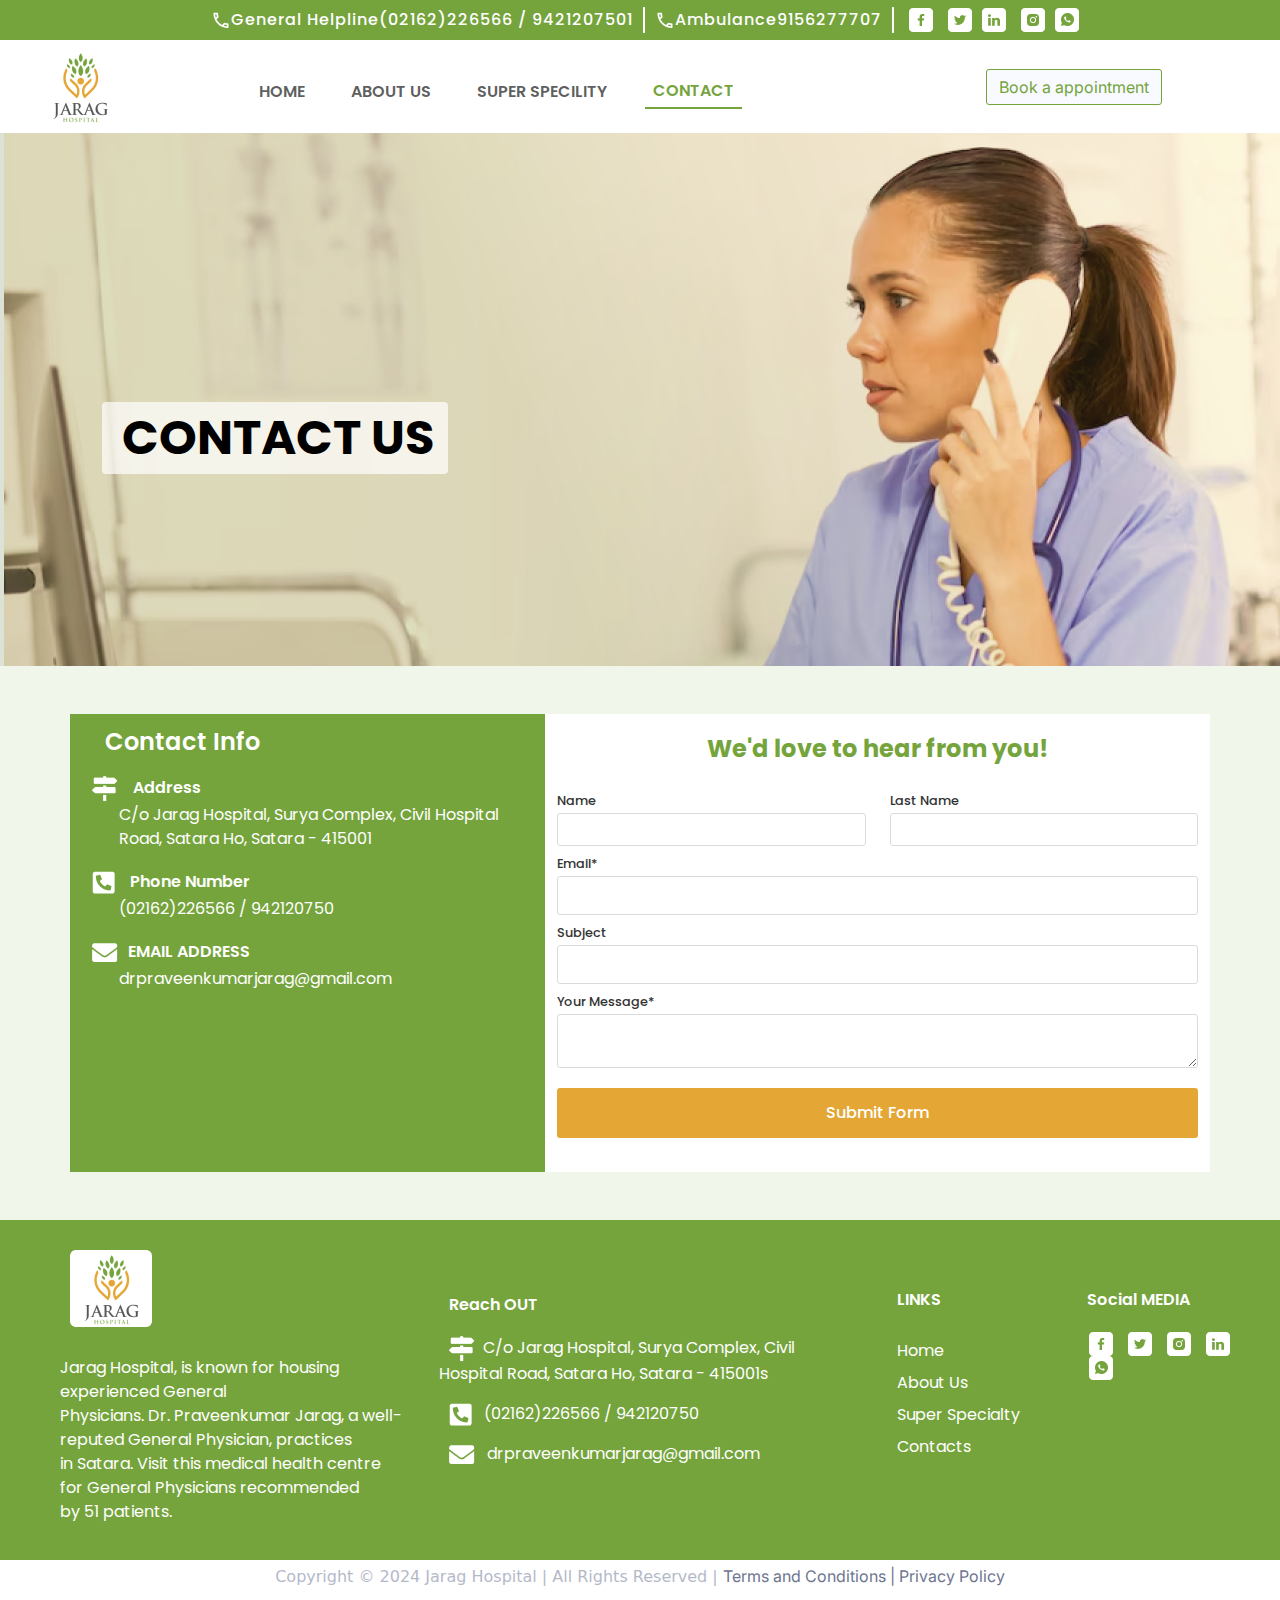
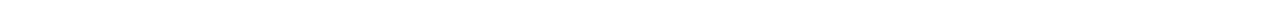
==== Desktop5/index.html @ 68886fda "Add files via upload" ====
<!DOCTYPE html>
<html lang="en">

<head>
    <meta charset="UTF-8">
    <meta name="viewport" content="width=device-width, initial-scale=1.0">
    <title>Document</title>
    <link rel="stylesheet" href="index.css">
    <link href="https://cdn.jsdelivr.net/npm/bootstrap@5.3.3/dist/css/bootstrap.min.css" rel="stylesheet"
        integrity="sha384-QWTKZyjpPEjISv5WaRU9OFeRpok6YctnYmDr5pNlyT2bRjXh0JMhjY6hW+ALEwIH" crossorigin="anonymous">
    <script src="https://cdn.jsdelivr.net/npm/bootstrap@5.3.3/dist/js/bootstrap.bundle.min.js"
        integrity="sha384-YvpcrYf0tY3lHB60NNkmXc5s9fDVZLESaAA55NDzOxhy9GkcIdslK1eN7N6jIeHz"
        crossorigin="anonymous"></script>
    <link rel="preconnect" href="https://fonts.googleapis.com">
    <link rel="preconnect" href="https://fonts.gstatic.com" crossorigin>
    <link
        href="https://fonts.googleapis.com/css2?family=Poppins:ital,wght@0,100;0,200;0,300;0,400;0,500;0,600;0,700;0,800;0,900;1,100;1,200;1,300;1,400;1,500;1,600;1,700;1,800;1,900&display=swap"
        rel="stylesheet">
    <link rel="preconnect" href="https://fonts.googleapis.com">
    <link rel="preconnect" href="https://fonts.gstatic.com" crossorigin>
    <link
        href="https://fonts.googleapis.com/css2?family=Inter:ital,opsz,wght@0,14..32,100..900;1,14..32,100..900&display=swap"
        rel="stylesheet">
</head>

<body>
    <div class="row mainsectionrow1 m-0 p-0">
        <div class="mainsectionrow1div"><img src="./images/phone.png" alt="phone">General Helpline(02162)226566 /
            9421207501
            <img src="./images/Vector 1.png"><img src="./images/phone.png" alt="">Ambulance <span
                class="mainsectionrow1divspan">9156277707</span>
            <img src="./images/Vector 1.png" alt="">
            <div class="mainsectionrow1div2"><img src="./images/Facebook.png" id="facebook">
            <img src="./images/Twitter.png" alt=""><img src="./images/linkdin.png" alt="">
            <img src="./images/Instagram.png" alt="" id="insta"><img src="./images/whatsapp.png" alt="" id="whatsapp">
        </div></div>
    </div>
   <div class="row mainsectionrow2 m-0 p-0">
         <!-- <nav class="mainsectionrow2nav">
            <ul class="mainsectionrow2navul"> <img src="./images/logo.png" alt="">
                <p class="mainsectionrow2navp">
                    <li class="mainsectionrow2navli">Home</li>
                    <li class="mainsectionrow2navli">About US</li>
                    <li class="mainsectionrow2navli">Super Speciality</li>
                    <li class="mainsectionrow2navli" id="contact">Contact</li>
                    <button class="mainsectionrow2navulbutton">Book a Appointment</button>
                </p>
            </ul>
        </nav>
    </div> -->
    <nav class="navbar navbar-expand-lg ">
        <div class="container-fluid p-0 ">
          <a class="navbar-brand p-0 m-0" href="#"><img src="./images/logo.png" alt="" id="logo1"></a>
          <button
            class="navbar-toggler"
            type="button"
            data-bs-toggle="collapse"
            data-bs-target="#navbarNav"
            aria-controls="navbarNav"
            aria-expanded="false"
            aria-label="Toggle navigation"
          >
            <span class="navbar-toggler-icon"></span>
          </button>
          <div class="collapse navbar-collapse justify-content-center mainsectionrow2navp p-0" id="navbarNav">
            <ul class="navbar-nav    mainsectionrow2navul">
              <li class="nav-item mainsectionrow2navli">
                <a class="nav-link " aria-current="page" href="#">Home</a>
              </li>
              <li class="nav-item mainsectionrow2navli">
                <a class="nav-link" href="#">About Us</a>
              </li>
              <li class="nav-item mainsectionrow2navli">
                <a class="nav-link" href="#">Super Specility</a>
              </li>
              <li class="nav-item mainsectionrow2navli">
                <a class="nav-link" href="#" id="contact">Contact</a>
              </li> </ul>
              <!-- <li class="nav-item mainsectionrow2navli">  -->
                <button class="mainsectionrow2navulbutton">Book a appointment</button>
                
           
          </div>
        </div>
      </nav>
   </div>
    <div class="row mainsectionrow3 m-0  px-0 ">
        <div class="mainsectionrow3div"><span>Contact us</span></div>
    </div>
    <div class="mainsectionrow4">
        <div class="container">
            <div class="row mainsectionrow5 py-5">

                <div class="col-md-5 sectionleftrow4">
                    <p class="sectionleftrow4p">Contact Info</p>
                    <!-- <div class="row"><div class="col-md-2 sectionimg">
    <img src="./images/Container.png" alt="">
</div> -->
                    <div class=" sectionleftrow4address"> <img src="./images/Container.png" alt="">
                        <span class="sectionleftrow4span">Address</span>
                        <p class="sectionleftrow4p1">C/o Jarag Hospital, Surya Complex, Civil Hospital Road, Satara Ho,
                            Satara - 415001</p>
                    </div>

                    <!-- <div class="row"><div class="col-md-2 sectionimg">
    <img src="./images/Symbol.png" alt="">
</div> -->
                    <div class=" sectionleftrow4phoneno"><img src="./images/Symbol.png" alt="">
                        <span class="sectionleftrow4span">Phone Number</span>
                        <p class="sectionleftrow4p2">(02162)226566 / 942120750</p>
                    </div>
                    <!-- <div class="row"><div class="col-md-2 sectionimg">
    <img src="./images/email.png" alt="">
</div> -->
                    <div class=" sectionleftrow4email"> <img src="./images/email.png" alt=""><span
                            class="sectionleftrow4span">EMAIL ADDRESS</span>
                        <p class="sectionleftrow4p3">drpraveenkumarjarag@gmail.com</p>
                    </div>
                </div>

                <div class="col-md-7 sectionrightrow4">
                    <p class="sectionrightrow4p"> We'd love to hear from you!</p>
                    <div class="row">
                        <div class="col-md-6">
                            <label for="Name">Name</label><br>
                            <input type="text">
                        </div>
                        <div class="col-md-6">
                            <label for="Last Name">Last Name</label>
                            <input type="text">
                        </div>
                    </div>
                    <label for="Email">Email*</label>
                    <input type="email">
                    <label for="Subject">Subject</label>
                    <input type="text">
                    <label for="Your Message">Your Message*</label>
                    <textarea></textarea>
                    <button class=" sectionrightrow4button">Submit Form</button>
                </div>
            </div>


        </div>
    </div>
    <footer>
        <div class="row footersectionrow m-0 p-0">
            <div class="col-md-4 footersectionrowcol1">
                <div class="imgfootersectionrowcol1"><img src="./images/logo2.png" alt="" id="imgfootersectionrowcol1">
                </div>
                <p class="footersectionrowcol1p"> Jarag Hospital, is known for housing experienced General
                    Physicians. Dr. Praveenkumar Jarag, a well-reputed General Physician, practices in Satara.
                    Visit this medical health centre for General Physicians recommended by 51 patients.  </p>
            </div>
            <div class="col-md-4 footersectionrowcol2">
                <p class="footersectionrowcol2p">Reach OUT</p>

                <!-- <div class="col-md-2  sectionimg2"><img src="./images/Container.png" alt=""></div> -->
                <!-- <div class="  footersectionrowcol2div "> -->
                <p class="footersectionrowcol2p2"><img src="./images/Container.png" alt=""><span class="footerspan">C/o
                        Jarag Hospital, Surya Complex, Civil
                        Hospital Road, Satara Ho, Satara - 415001s</span></p>

                <!-- <div class="footersectionrowcol2div">  -->
                <p class="footersectionrowcol2p2"><img src="./images/Symbol.png" alt="">
                    <span class="footerspan">(02162)226566 / 942120750</span>
                </p>

                <!-- <div class=" footersectionrowcol2div">  -->
                <p class="footersectionrowcol2p2"><img src="./images/email.png" alt="">
                    <span class="footerspan">drpraveenkumarjarag@gmail.com</span>
                </p>
            </div>


            <div class="col-md-2 footersectionrowcol3">
                <ul class="footerul">
                    <p class="footersectionrowcol3para">LINKS</p>
                    <li class="footersectionrowcol3li">Home</li>
                    <li class="footersectionrowcol3li">About Us</li>
                    <li class="footersectionrowcol3li">Super Specialty</li>
                    <li class="footersectionrowcol3li">Contacts</li>
                </ul>
            </div>
            <div class="col-md-2 footersectionrowcol4">
                <p class="footersectionrowcol4para2">Social MEDIA</p>
                <div class="footersectionrowcol4img">
                    <img src="./images/Facebook.png" alt="">
                    <img src="./images/Twitter.png" alt="">
                    <img src="./images/Instagram.png" alt="">
                    <img src="./images/linkdin.png" alt="">
                    <img src="./images/whatsapp.png" alt="">


                </div>
            </div>
        </div>
        <div class="row m-0 p-0 footerlastsection">
            <p class="footerlastsectionp">
                Copyright © 2024 Jarag Hospital | All Rights Reserved |
                <span class="footerlastsectionpspan"> Terms and Conditions | Privacy Policy</span>
            </p>
        </div>
    </footer>
    <script src="https://cdn.jsdelivr.net/npm/bootstrap@5.3.0-alpha1/dist/js/bootstrap.bundle.min.js"></script>
</body>

</html>
---- Desktop5/index.css ----
.mainsectionrow1{
    background: #75A43D;
   

}
.mainsectionrow1div{
    display: flex;
    justify-content: center;
    align-items: center;
    font-family: "Poppins", sans-serif;
font-size: 1rem;
font-weight: 500;
line-height: 16px;
text-align: center;
color:  #FFFFFF;
letter-spacing: 1px
;
padding: 7px;

}
.mainsectionrow1div2{
    margin-left: 5px;
}
img{
    margin-left: 10px;
}
.mainsectionrow1divspan{
    /* margin-left: 4px; */
}
#logo1{
    margin-left: 50px;
}
.mainsectionrow2navul{
    display: flex;
    justify-content: center;
    align-items: center;
}
.mainsectionrow2navli{
    /* text-decoration: none; */
    list-style-type: none;
padding: 10px 10px 0px 20px;
font-family: "Poppins", sans-serif;
font-size: 1rem;
font-weight: 600;
line-height: 16px;
color: #333333;
text-transform: uppercase;



}
#contact{
    color: #75A43D;
    border-bottom: 2px solid  #75A43D;
    ;
}
/* .mainsectionrow2navp{
    margin-left: 25% !important;
} */
.mainsectionrow2navulbutton{
    font-family: "Inter", sans-serif;
    color:#75A43D;
    border: 1px solid #75A43D;
    background-color:#F8FAFF;

border-radius: 3px;
/* margin-left: 15%; */
/* margin-top: 3%; */
    font-size: 1rem;
    width: auto !important;
    padding: 5px 12px 5px 12px;
    margin-left: 20%;
    
}
.mainsectionrow3{
    background-image: url(/images/Rectangle\ .png);
    padding: 21% 0% 15% 0%;
    
}
.mainsectionrow3div{
    background: #FFFFFFB2;
    color: #000000;
    font-family: Poppins;
font-size: 3rem;
font-weight: 700;
padding-left: 20px !important;
/* padding-right: 3px !important; */
text-transform: uppercase;
border-radius: 4px;
width:27% !important;
margin-left: 8%;


   


}
.mainsectionrow4{
    background: #75A43D1A;

}
.sectionleftrow4{
    background-color: #75A43D;
}
.sectionleftrow4p{
    font-family: "Poppins", sans-serif;
font-size: 1.5rem;
font-weight: 600;
line-height: 30px;
text-align: left;
color: #FFFFFF;
padding-top: 3%;
margin-left: 5%;


}
.sectionleftrow4span{
    
font-size: 1rem;
font-weight: 600;
line-height: 30px;
text-align: left;
color: #FFFFFF;
font-family: "Poppins", sans-serif;
margin-left: 10px;


}
.sectionleftrow4p1{
    font-family: Poppins;
font-size: 1rem;
font-weight: 400;
line-height: 24px;
/* text-align: left; */
margin-left: 30px;
color: #FFFFFF;
font-family: "Poppins", sans-serif;
margin-left: 37px;


}
.sectionleftrow4p2{
    font-family: Poppins;
    font-size: 1rem;
    font-weight: 400;
    line-height: 24px;
    /* text-align: left; */
    margin-left: 30px;
    color: #FFFFFF;
font-family: "Poppins", sans-serif;
margin-left: 37px;

}
.sectionleftrow4p3{
    font-family: Poppins;
    font-size: 1rem;
    font-weight: 400;
    line-height: 24px;
    /* text-align: left; */margin-left: 30px;
    color: #FFFFFF;
    font-family: "Poppins", sans-serif;
    margin-left:37px ;

}


.sectionimg{
    justify-content: center;
    align-items: start;
    display: flex;
    padding-top: 3% !important;
}
.sectionrightrow4{
    background: #FFFFFF;
    padding-left: 2%;
    padding-right: 2%;
    padding-bottom: 3%;

}
.sectionrightrow4p{
    font-family: "Poppins", sans-serif;

font-size: 1.5rem;
font-weight: 700;
line-height: 43.75px;
text-align: center;
color: #75A43D;
padding-top: 2%;
}
input{
    width: 100%;
    border: 1px solid #DADBDD;
    background: #FFFFFF;
    padding: 1%;
    border-radius: 3px;

}
label{
    
font-size: 0.8rem;
font-weight: 500;
line-height: 24px;
/* text-align: left; */
font-family: "Poppins", sans-serif;
color: #333333;
padding-top: 1%;
;
}
.sectionrightrow4button{
    width: 100%;
    background-color: #E4A736;
    color: #FFFFFF;
    font-family: "Poppins", sans-serif;
font-size: 1rem;
font-weight: 500;
line-height: 24px;
text-align: center;
border: none;
border-radius: 3px;
margin-top: 2%;
padding: 2%;

}
textarea{
    width: 100%;
    border: 1px solid #DADBDD;
    background: #FFFFFF;
    border-radius: 3px;
}
.footersectionrow{
    background-color: #75A43D;
}
.footersectionrowcol1{
    padding: 30px 10px 20px 60px !important;
}
.footersectionrowcol1p{
    color: #FFFFFF;
    ;
font-size: 1rem;
font-weight: 400;
line-height: 24px;
text-align: left;
font-family: "Poppins", sans-serif;
justify-content: flex-start;
text-align: start;
display: flex;
margin-top: 8%;
}
.footersectionrowcol2p{
    color: #FFFFFF;
    font-family: "Poppins", sans-serif;
font-size: 1rem;
font-weight: 600;
line-height: 30px;
text-align: left;
padding-top: 70px;
padding-left: 10px;

}
.footersectionrowcol2p2{
    font-family: "Poppins", sans-serif;
    color: #FFFFFF;
font-weight: 400;
line-height: 24px;
font-size: 1rem;
}
.footersectionrowcol3para{
    /* margin-top: 8% !important; */
    color: #FFFFFF;
    font-family: "Poppins", sans-serif;
font-size: 1rem;
font-weight: 600;
line-height: 30px;
padding-top: 65px !important;
}
.footersectionrowcol3li{
   list-style-type: none;
   padding-top: 5%;
font-size: 1rem;
font-weight: 400;
line-height: 24px;
text-align: left;
font-family: "Poppins", sans-serif;
color: #FFFFFF;
}
.footersectionrowcol4para2{
    font-family: "Poppins", sans-serif;
color: #FFFFFF;
font-size: 1rem;
font-weight: 600;
line-height: 30px;
text-align: left;
padding-top: 65px !important;
margin-left:8px;

}
.footerlastsection{
    background-color: #FFFFFF;
    
}
.footerlastsectionp{
    color: #B4B9C9;
    text-align: center;
    padding: 5px 2px 2px 2px ;
}
.footerlastsectionpspan{

font-family: Inter;
font-size: 1rem;
font-weight: 400;
line-height: 22px;
text-align: center;
color: #6D758F;

}
.footerspan{
    margin-left: 2%;
}
@media (min-width:300px) and (max-width:1000px) {
    .mainsectionrow3div{
font-size: 1rem;
width: 20%;
padding-right: 2px;
    }
  
}
@media (max-width:750px) {
    .footersectionrowcol4img,.footersectionrowcol4para2{
        justify-content: center !important;
        display: flex !important;
        align-items: center !important;
        padding-bottom: 3px !important;
        margin-top: 0px !important;
    }
    .footerul{
        justify-content: center !important;
        display: block !important;
        align-items: center !important;
        padding-bottom: 3px;
        margin-top: 0px !important;

    }
    .imgfootersectionrowcol1{
        justify-content: center !important;
        display: flex !important;
        align-items: center !important;
    }
    .footersectionrowcol1p{
        text-align: center;
    }
    .footersectionrowcol2p{
        /* text-align: center; */
        padding-top: 0px;
    }
    .footersectionrowcol3li{
padding-top: 4px;
    }
    .footersectionrowcol3para{
        padding-top: 6px !important;
    }
    .footersectionrowcol1{
        padding-left: 0px !important;
    }
    .mainsectionrow1div{
        font-size: 0.8rem;
        justify-items: center;
        display: block;
        align-items: center;
    }
    .mainsectionrow3div{
        font-size: 0.8rem;
        width: 20%;
            }
            .mainsectionrow2navulbutton{
                justify-content: center;
                display: flex;
                align-items: center;
                padding-top: 2px !important;
            }
    }
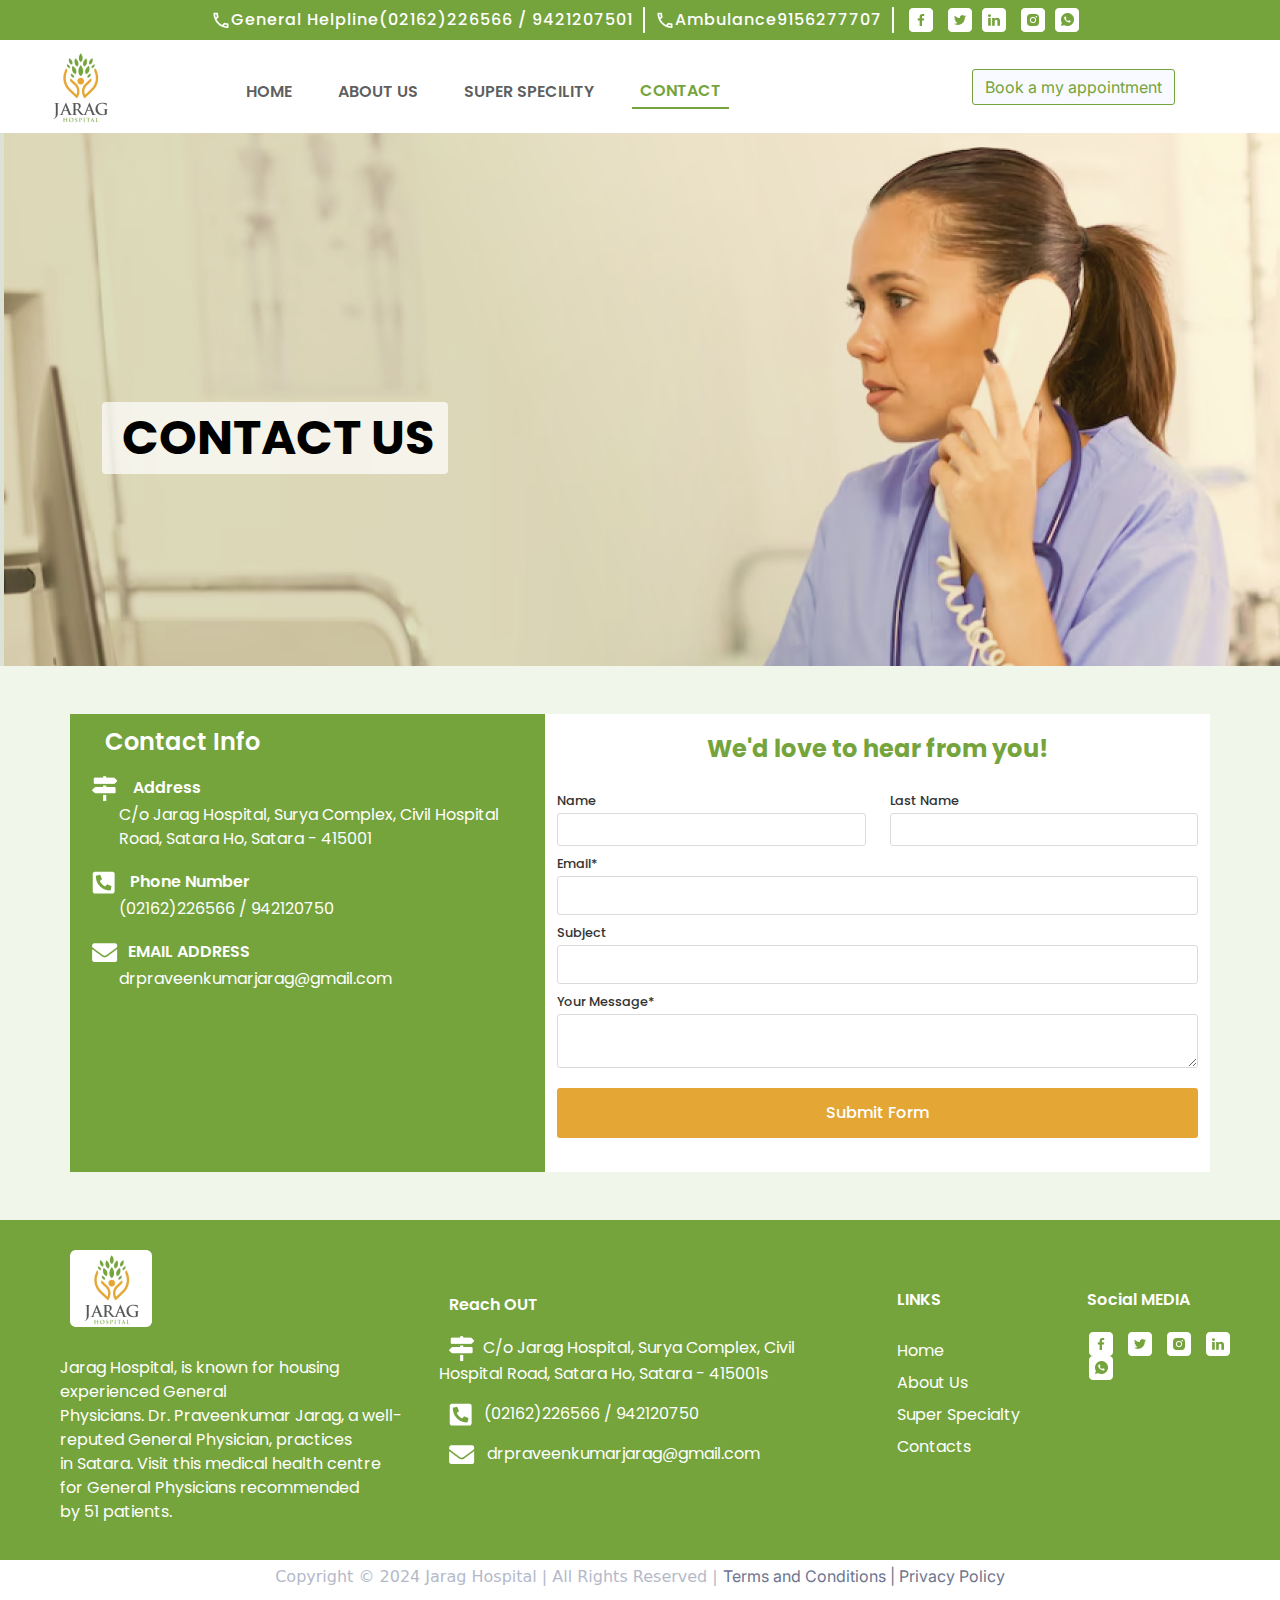
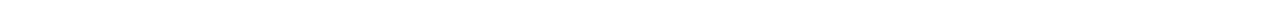
==== commit d262772a: "Update index.html" ====
--- a/Desktop5/index.html
+++ b/Desktop5/index.html
@@ -77,7 +77,7 @@
                 <a class="nav-link" href="#" id="contact">Contact</a>
               </li> </ul>
               <!-- <li class="nav-item mainsectionrow2navli">  -->
-                <button class="mainsectionrow2navulbutton">Book a appointment</button>
+                <button class="mainsectionrow2navulbutton">Book a my appointment</button>
                 
            
           </div>
@@ -205,4 +205,4 @@
     <script src="https://cdn.jsdelivr.net/npm/bootstrap@5.3.0-alpha1/dist/js/bootstrap.bundle.min.js"></script>
 </body>
 
-</html>+</html>
